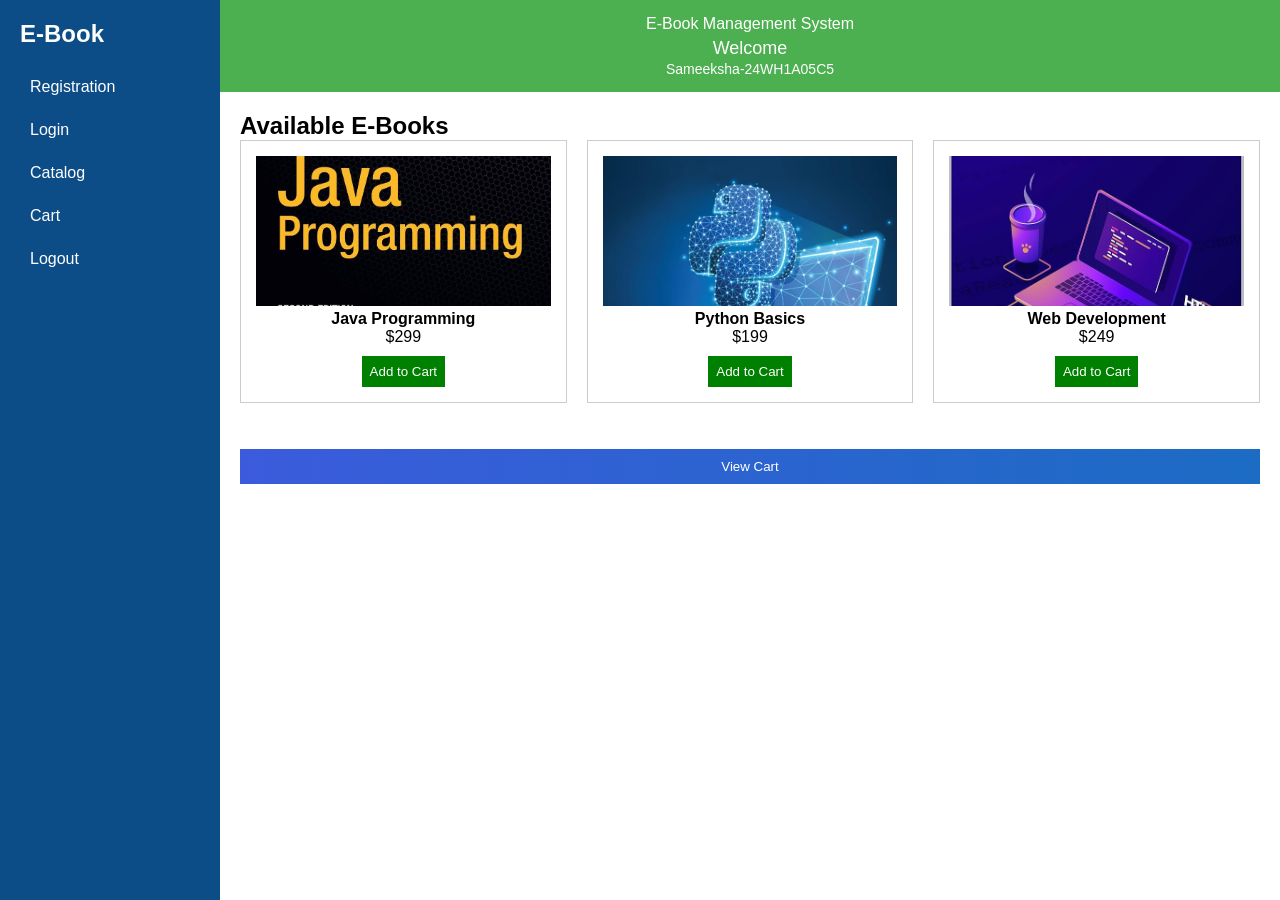
==== Experiment-1/Catalog.html @ 869962bd "Organised Experiment 1 into folder" ====
<!DOCTYPE html>
<html>
<head>
    <title>Catalog</title>
    <link rel="stylesheet" href="Style.css">
</head>

<body>

<!-- Sidebar -->
<div class="sidebar">
    <h2>E-Book</h2>
    <a href="Register.html">Registration</a>
    <a href="Login.html">Login</a>
    <a href="Catalog.html">Catalog</a>
    <a href="Cart.html">Cart</a>
    <a href="Logout.html">Logout</a>
</div>

<!-- Main Section -->
<div class="main">

    <!-- Header -->
    <div class="header">
        E-Book Management System
    <div class="welcome-text">Welcome</div>
    <div class="welcome-name">Sameeksha-24WH1A05C5</div>
</div>

    <!-- Catalog Content -->
    <div class="container">

        <h2>Available E-Books</h2>

        <div class="grid">

            <!-- Book 1 -->
            <div class="card">
                <img src="images/book1.jpg" alt="Java Book">
                <h4>Java Programming</h4>
                <p>$299</p>
                <button onclick="addToCart('Java Programming',299)">Add to Cart</button>
            </div>

            <!-- Book 2 -->
            <div class="card">
                <img src="images/book2.jpg" alt="Python Book">
                <h4>Python Basics</h4>
                <p>$199</p>
                <button onclick="addToCart('Python Basics',199)">Add to Cart</button>
            </div>

            <!-- Book 3 -->
            <div class="card">
                <img src="images/book3.jpg" alt="Web Dev Book">
                <h4>Web Development</h4>
                <p>$249</p>
                <button onclick="addToCart('Web Development',249)">Add to Cart</button>
            </div>

        </div>

        <!-- View Cart Button -->
        <br><br>
        <a href="Cart.html">
            <button class="btn">View Cart</button>
        </a>

    </div>

</div>

<script src="Script.js"></script>


</body>
</html>
---- Experiment-1/Style.css ----
* {
  margin: 0;
  padding: 0;
  box-sizing: border-box;
  font-family: Arial, sans-serif;
}

body {
  display: flex;
  min-height: 100vh;
}

/* Sidebar */
.sidebar {
  width: 220px;
  background: #0d4d87;
  color: white;
  padding: 20px;
}

.sidebar h2 {
  margin-bottom: 20px;
}

.sidebar a {
  display: block;
  color: white;
  text-decoration: none;
  padding: 10px;
  margin: 5px 0;
}

.sidebar a:hover {
  background: #1c6cc4;
}

/* Main content */
.main {
  flex: 1;
  display: flex;
  flex-direction: column;
}

/* Header (single clean version) */
.header {
  background: #4CAF50;
  text-align: center;
  padding: 15px;
  color: white;
}

/* BIG Title */
.title {
  font-size: 28px;
  font-weight: bold;
}

/* Welcome line */
.welcome-text {
  font-size: 18px;
  margin-top: 5px;
}

/* Username line (small) */
.welcome-name {
  font-size: 14px;
  margin-top: 2px;
}

/* Container */
.container {
  padding: 20px;
  flex: 1;
}

/* Form Card */
.form-card {
  background: #14c9c9;
  color: #003366;
  padding: 25px;
  width: 350px;
  margin: auto;
  border-radius: 10px;
}

.form-card input {
  width: 100%;
  padding: 8px;
  margin: 8px 0;
}

/* Button */
.btn {
  width: 100%;
  padding: 10px;
  background: linear-gradient(to right, #3b5bdc, #1c6cc4);
  color: white;
  border: none;
  margin-top: 10px;
  cursor: pointer;
}

/* Catalog Grid */
.grid {
  display: grid;
  grid-template-columns: repeat(auto-fit, minmax(200px, 1fr));
  gap: 20px;
}

.card {
  border: 1px solid #ccc;
  padding: 15px;
  text-align: center;
}

.card img {
  width: 100%;
  height: 150px;
  object-fit: cover;
}

.card button {
  background: green;
  color: white;
  border: none;
  padding: 8px;
  margin-top: 10px;
}

/* Cart table */
table {
  width: 100%;
  border-collapse: collapse;
}

table, th, td {
  border: 1px solid gray;
}

th, td {
  padding: 10px;
  text-align: center;
}

/* Gender radio group */
.gender-group {
  display: flex;
  gap: 20px;
  align-items: center;
  margin-bottom: 10px;
}

.gender-group label {
  display: flex;
  align-items: center;
  gap: 5px;
}
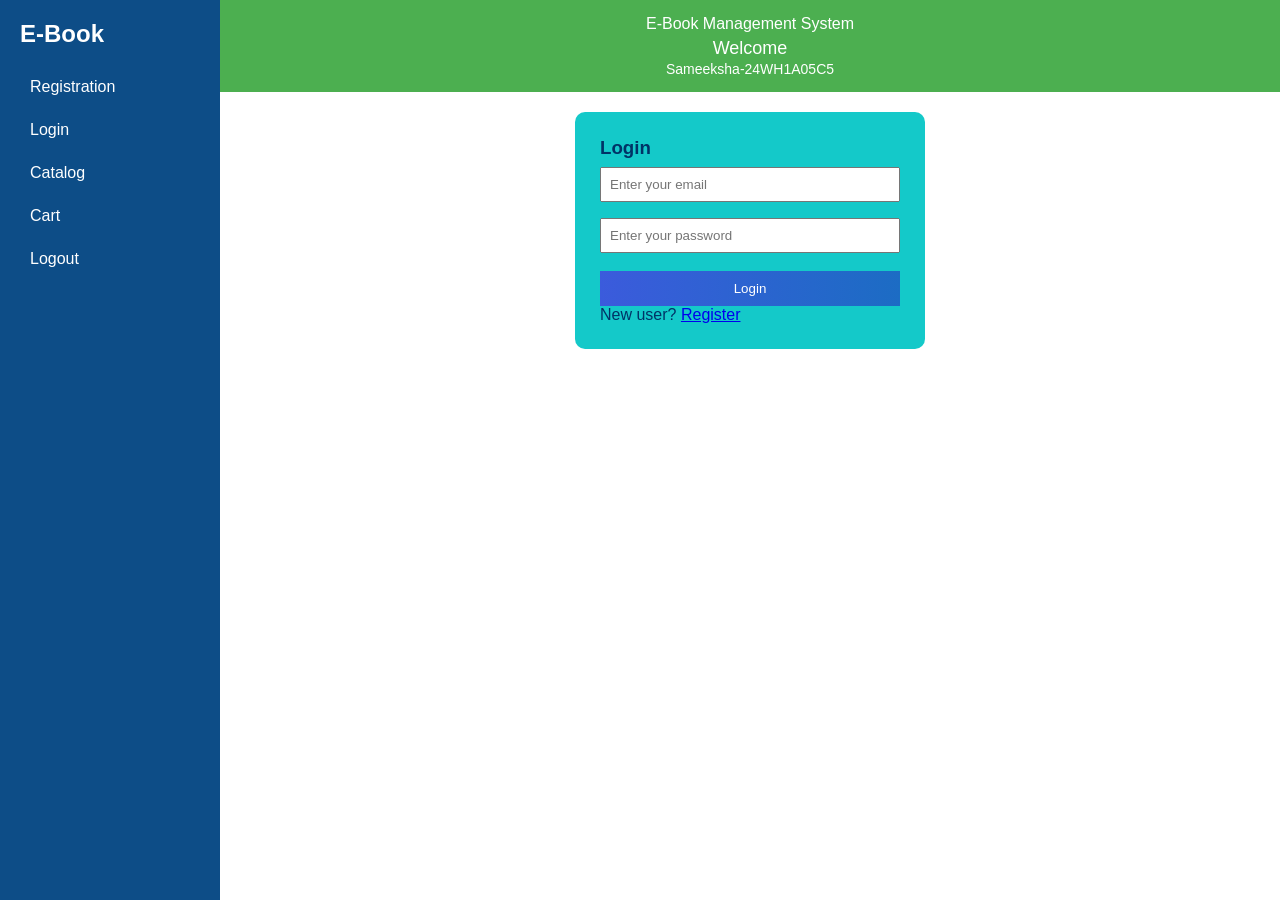
==== commit 15484c6e: "Implemented client-side validation for E-Book management system using JavaScript." ====
--- a/Experiment-1/Catalog.html
+++ b/Experiment-1/Catalog.html
@@ -71,6 +71,10 @@
 </div>
 
 <script src="Script.js"></script>
+<script>
+checkLogin();
+showWelcome();
+</script>
 
 
 </body>
--- a/Experiment-1/Style.css
+++ b/Experiment-1/Style.css
@@ -41,7 +41,7 @@
   flex-direction: column;
 }
 
-/* Header (single clean version) */
+/* Header */
 .header {
   background: #4CAF50;
   text-align: center;
@@ -61,7 +61,7 @@
   margin-top: 5px;
 }
 
-/* Username line (small) */
+/* Username line */
 .welcome-name {
   font-size: 14px;
   margin-top: 2px;
@@ -154,4 +154,78 @@
   display: flex;
   align-items: center;
   gap: 5px;
+}
+
+
+/* ================= RESPONSIVE DESIGN ================= */
+
+/* Tablet Screens */
+@media (max-width: 900px) {
+
+  .sidebar {
+    width: 180px;
+  }
+
+  .form-card {
+    width: 300px;
+  }
+
+}
+
+
+/* Mobile Screens */
+@media (max-width: 768px) {
+
+  body {
+    flex-direction: column;
+  }
+
+  .sidebar {
+    width: 100%;
+    display: flex;
+    justify-content: space-around;
+    align-items: center;
+  }
+
+  .sidebar h2 {
+    display: none;
+  }
+
+  .sidebar a {
+    font-size: 14px;
+    padding: 5px;
+  }
+
+  .grid {
+    grid-template-columns: 1fr;
+  }
+
+  .form-card {
+    width: 90%;
+  }
+
+}
+
+
+/* Very Small Screens */
+@media (max-width: 480px) {
+
+  .header {
+    font-size: 14px;
+    padding: 10px;
+  }
+
+  .welcome-text {
+    font-size: 16px;
+  }
+
+  .welcome-name {
+    font-size: 12px;
+  }
+
+  table th, table td {
+    padding: 6px;
+    font-size: 12px;
+  }
+
 }
